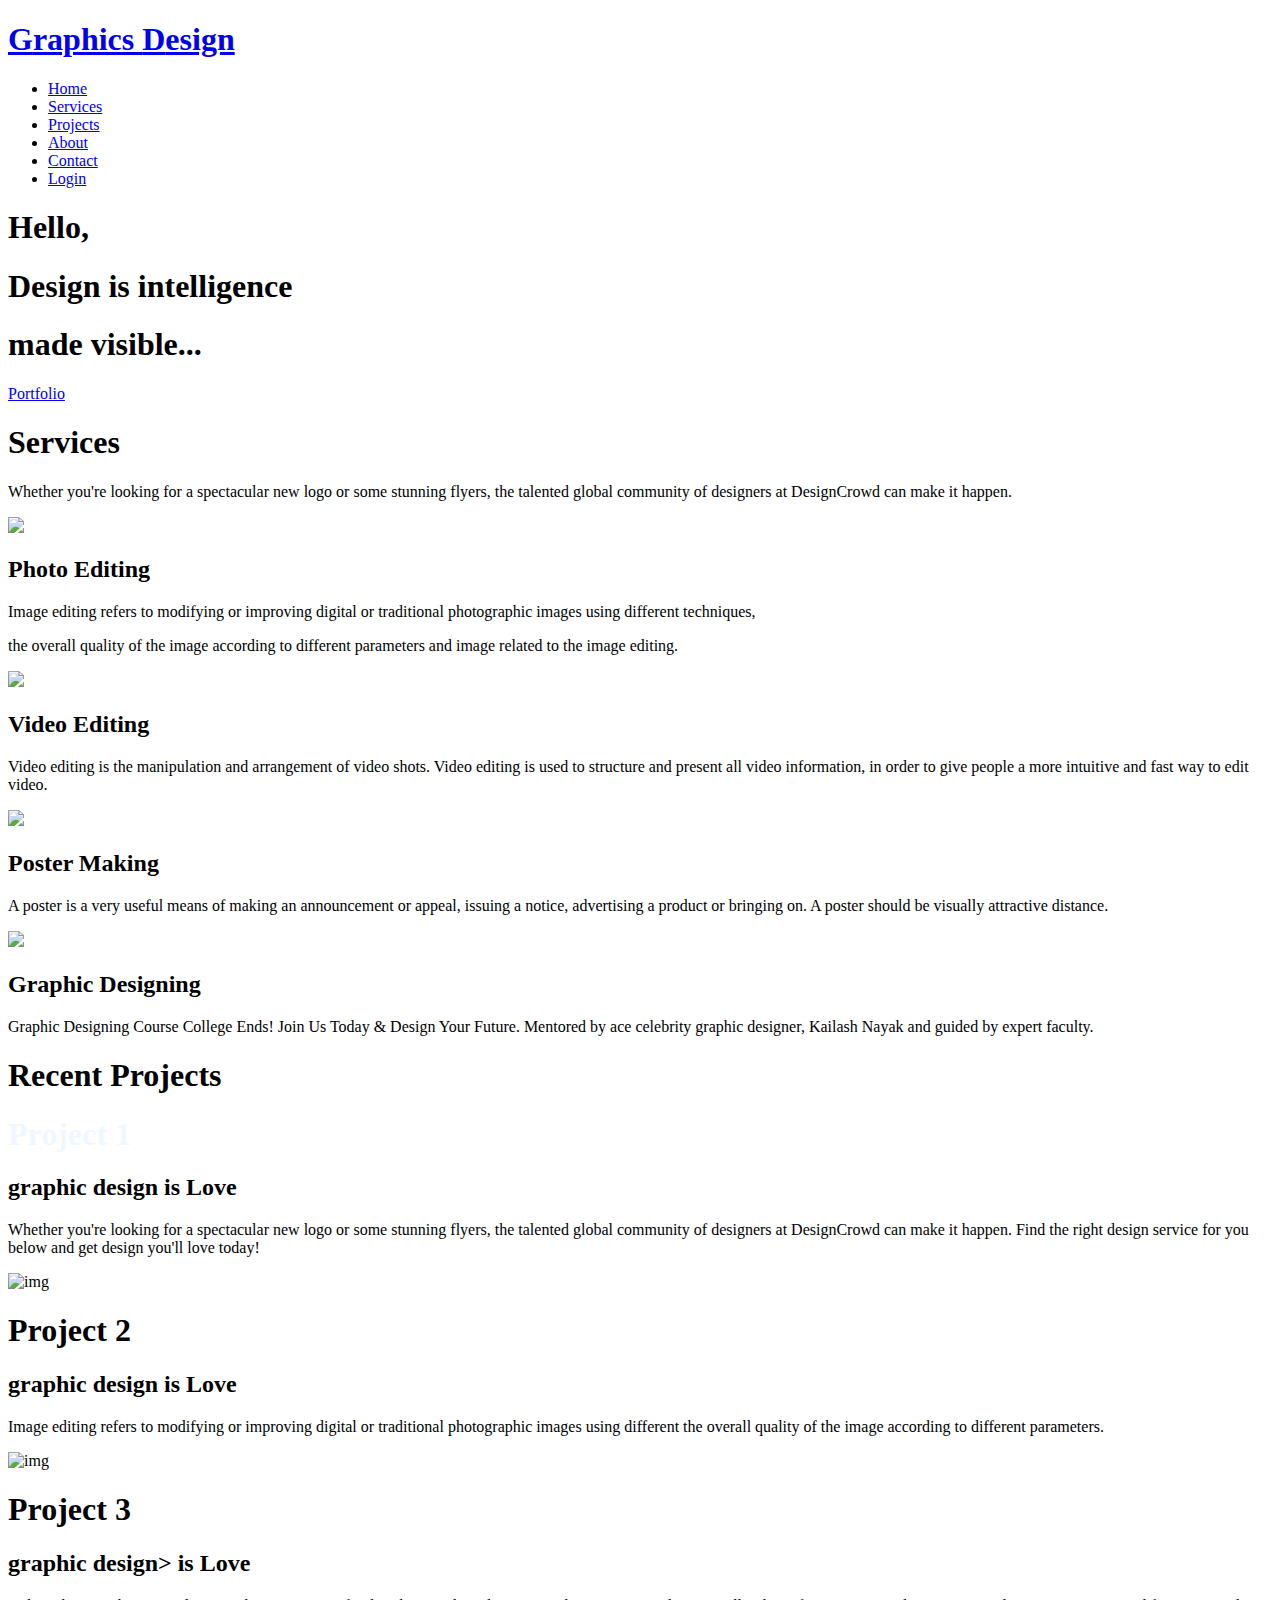
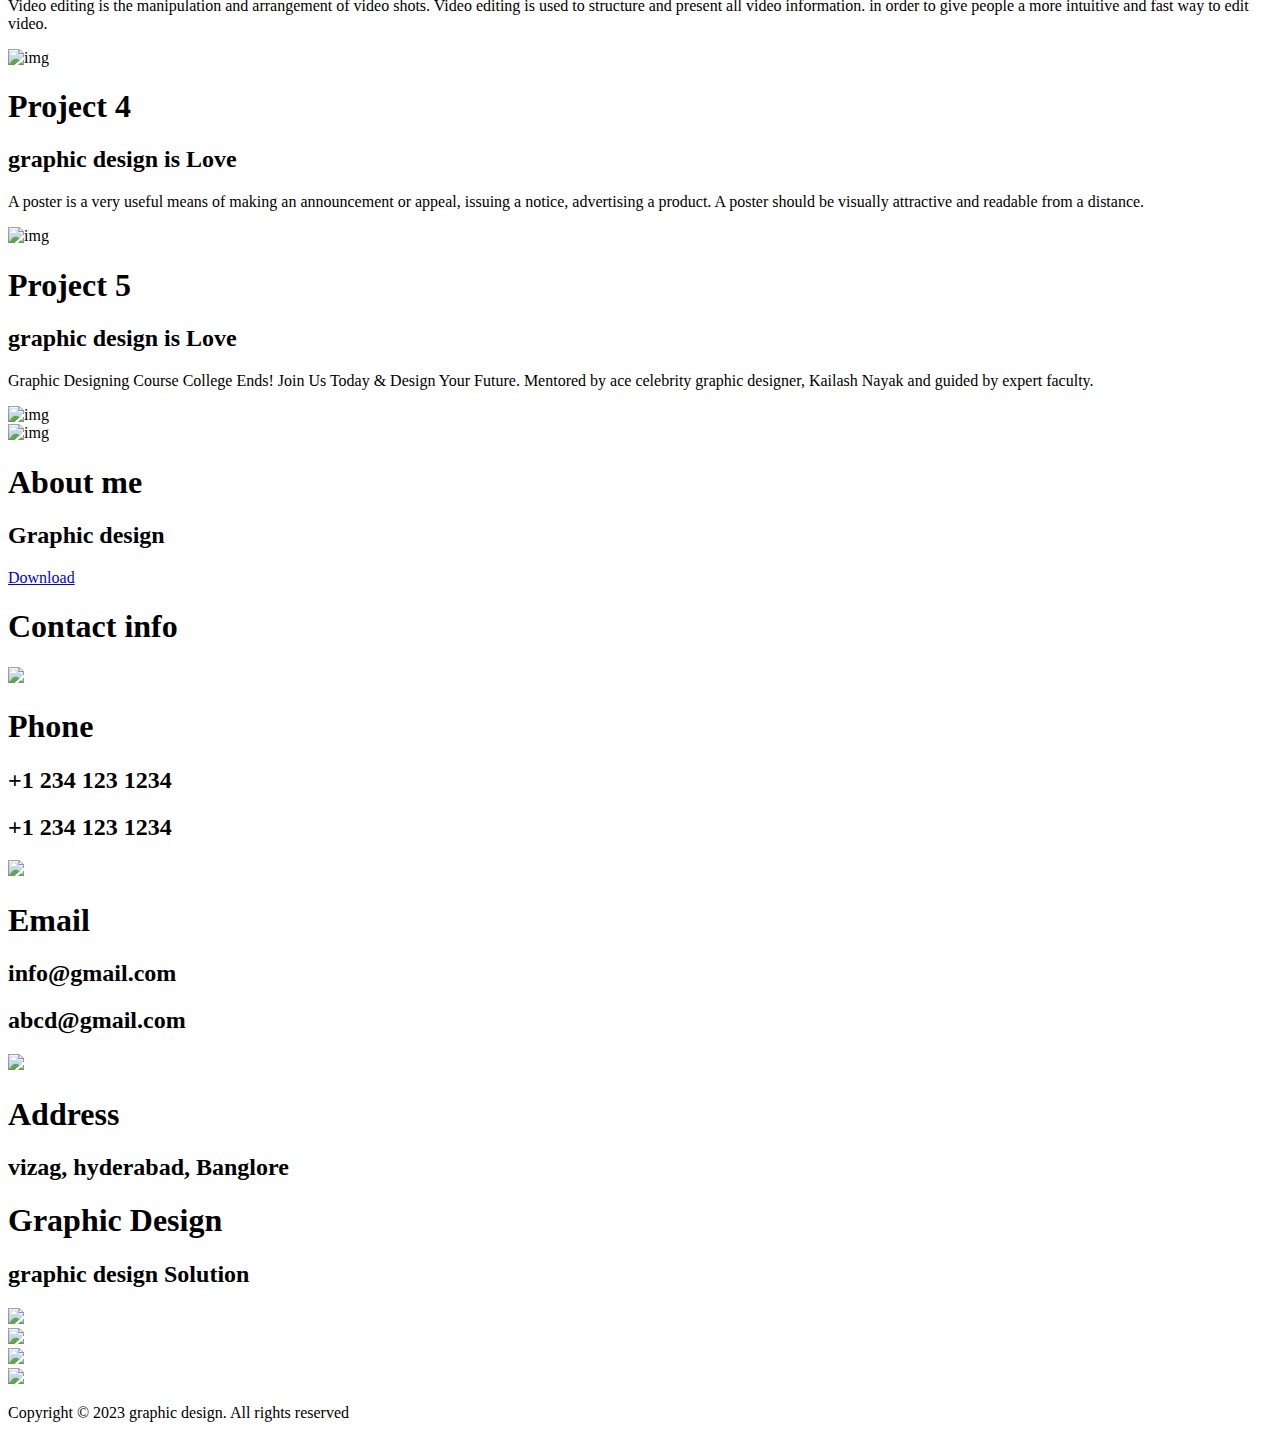
==== index.html @ f000d73b "graphic1" ====
<!DOCTYPE html>
<html lang="en">

<head>
  <meta charset="UTF-8">
  <meta name="viewport" content="width=device-width, initial-scale=1.0">
  <link rel="stylesheet" href="./CSS">
  <title>My Website</title>
</head>

<body>
  <!-- Header -->
  <section id="header">
    <div class="header container">
      <div class="nav-bar">
        <div class="brand">
          <a href="#hero">
            <h1><span>G</span>raphics <span>D</span>esign</h1>
          </a>
        </div>
        <div class="nav-list">
          <div class="hamburger">
            <div class="bar"></div>
          </div>
          <ul>
            <li><a href="#hero" data-after="Home">Home</a></li>
            <li><a href="#services" data-after="Service">Services</a></li>
            <li><a href="#projects" data-after="Projects">Projects</a></li>
            <li><a href="#about" data-after="About">About</a></li>
            <li><a href="#contact" data-after="Contact">Contact</a></li>
            <li><a href="./login.html">Login</a></li>
          </ul>
        </div>
      </div>
    </div>
  </section>
  <!-- End Header -->


  <!-- Hero Section  -->
  <section id="hero">
    <div class="hero container">
      <div>
        <h1>Hello, <span></span></h1>
        <h1>Design is intelligence <span></span></h1>
        <h1>made visible... <span></span></h1>
        <a href="#projects" type="button" class="cta">Portfolio</a>
      </div>
    </div>
  </section>
  <!-- End Hero Section  -->

  <!-- Service Section -->
  <section id="services">
    <div class="services container">
      <div class="service-top">
        <h1 class="section-title">Serv<span>i</span>ces</h1>
        <p>Whether you're looking for a spectacular new logo or some stunning flyers, the talented global
             community of designers at DesignCrowd can make it happen.</p>
      </div>
      <div class="service-bottom">
        <div class="service-item">
          <div class="icon"><img src="https://img.icons8.com/bubbles/100/000000/services.png" /></div>
          <h2>Photo Editing</h2>
          <p>Image editing refers to modifying or improving digital or traditional photographic images using different techniques,</p>
             the overall quality of the image according to different parameters and image related to the image editing.</p>
        </div>
        <div class="service-item">
          <div class="icon"><img src="https://img.icons8.com/bubbles/100/000000/services.png" /></div>
          <h2>Video Editing</h2>
          <p>Video editing is the manipulation and arrangement of video shots. Video editing is used to structure and present all video information,
             in order to give people a more intuitive and fast way to edit video.</p>
        </div> 
        <div class="service-item">
          <div class="icon"><img src="https://img.icons8.com/bubbles/100/000000/services.png" /></div>
          <h2>Poster Making</h2>
          <p> A poster is a very useful means of making an announcement or appeal, issuing a notice, advertising a product or bringing on.
             A poster should be visually attractive  distance.</p>
        </div>
        <div class="service-item">
          <div class="icon"><img src="https://img.icons8.com/bubbles/100/000000/services.png" /></div>
          <h2>Graphic Designing</h2>
          <p>Graphic Designing Course College Ends! Join Us Today & Design Your Future. Mentored by ace celebrity graphic designer,
             Kailash Nayak and guided by expert faculty.</p>
        </div>
      </div>
    </div>
  </section>
  <!-- End Service Section -->

  <!-- Projects Section -->
  <section id="projects">
    <div class="projects container">
      <div class="projects-header">
        <h1 class="section-title">Recent <span>Projects</span></h1>
      </div>
      <div class="all-projects">
        <div class="project-item">
          <div class="project-info">
            <h1><a href="./project.html" style="text-decoration: none; color: aliceblue;">Project 1</a></h1>
            <h2>graphic design is Love</h2>
            <p>Whether you're looking for a spectacular new logo or some stunning flyers, the talented global community of designers at DesignCrowd can make it happen. 
                Find the right design service for you below and get design you'll love today!</p>
          </div>
          <div class="project-img">
            <img src="https://i.pinimg.com/736x/f3/2d/a9/f32da9ca7253f26060e6af4049d6f63c.jpg" alt="img">
          </div>
        </div>
        <div class="project-item">
          <div class="project-info">
            <h1>Project 2</h1>
            <h2>graphic design is Love</h2>
            <p>Image editing refers to modifying or improving digital or traditional photographic images using different 
                the overall quality of the image according to different parameters.</p>
          </div>
          <div class="project-img">
            <img src="https://i.pinimg.com/564x/bd/15/55/bd15554527c9abcdea35c650906dcd1d.jpg" alt="img">
          </div>
        </div>
        <div class="project-item">
          <div class="project-info">
            <h1>Project 3</h1>
            <h2>graphic design> is Love</h2>
            <p>Video editing is the manipulation and arrangement of video shots. Video editing is used to structure and present all video information.
                in order to give people a more intuitive and fast way to edit video.</p>
          </div>
          <div class="project-img">
            <img src="https://i.pinimg.com/564x/39/ad/ad/39adadb7940c3af9cba44ef139702be0.jpg" alt="img">
          </div>
        </div>
        <div class="project-item">
          <div class="project-info">
            <h1>Project 4</h1>
            <h2>graphic design is Love</h2>
            <p>A poster is a very useful means of making an announcement or appeal, issuing a notice, advertising a product.
                A poster should be visually attractive and readable from a distance.</p>
          </div>
          <div class="project-img">
            <img src="https://i.pinimg.com/564x/53/0a/5e/530a5e1808d5a94fb13e5b2b4335e4da.jpg" alt="img">
          </div>
        </div>
        <div class="project-item">
          <div class="project-info">
            <h1>Project 5</h1>
            <h2>graphic design is Love</h2>
            <p>Graphic Designing Course College Ends! Join Us Today & Design Your Future. Mentored by ace celebrity graphic designer,
                Kailash Nayak and guided by expert faculty.</p>
          </div>
          <div class="project-img">
            <img src="https://i.pinimg.com/564x/0b/af/5b/0baf5b979e54d5ae1871879d16b2b805.jpg" alt="img">
          </div>
        </div>
      </div>
    </div>
  </section>
  <!-- End Projects Section -->

  <!-- About Section -->
  <section id="about">
    <div class="about container">
      <div class="col-left">
        <div class="about-img">
          <img src="https://i.pinimg.com/736x/b5/af/01/b5af015c8ce69297077a643cb29b62c4.jpg" alt="img">
        </div>
      </div>
      <div class="col-right">
        <h1 class="section-title">About <span>me</span></h1>
        <h2>Graphic design</h2>
        <p></p>
        <a href="#" class="cta">Download </a>
      </div>
    </div>
  </section>
  <!-- End About Section -->

  <!-- Contact Section -->
  <section id="contact">
    <div class="contact container">
      <div>
        <h1 class="section-title">Contact <span>info</span></h1>
      </div>
      <div class="contact-items">
        <div class="contact-item">
          <div class="icon"><img src="https://img.icons8.com/bubbles/100/000000/phone.png" /></div>
          <div class="contact-info">
            <h1>Phone</h1>
            <h2>+1 234 123 1234</h2>
            <h2>+1 234 123 1234</h2>
          </div>
        </div>
        <div class="contact-item">
          <div class="icon"><img src="https://img.icons8.com/bubbles/100/000000/new-post.png" /></div>
          <div class="contact-info">
            <h1>Email</h1>
            <h2>info@gmail.com</h2>
            <h2>abcd@gmail.com</h2>
          </div>
        </div>
        <div class="contact-item">
          <div class="icon"><img src="https://img.icons8.com/bubbles/100/000000/map-marker.png" /></div>
          <div class="contact-info">
            <h1>Address</h1>
            <h2>vizag, hyderabad, Banglore</h2>
          </div>
        </div>
      </div>
    </div>
  </section>
  <!-- End Contact Section -->

  <!-- Footer -->
  <section id="footer">
    <div class="footer container">
      <div class="brand">
        <h1><span>G</span>raphic <span>D</span>esign</h1>
      </div>
      <h2>graphic design Solution</h2>
      <div class="social-icon">
        <div class="social-item">
          <a href="#"><img src="https://img.icons8.com/bubbles/100/000000/facebook-new.png" /></a>
        </div>
        <div class="social-item">
          <a href="#"><img src="https://img.icons8.com/bubbles/100/000000/instagram-new.png" /></a>
        </div>
        <div class="social-item">
          <a href="#"><img src="https://img.icons8.com/bubbles/100/000000/twitter.png" /></a>
        </div>
        <div class="social-item">
          <a href="#"><img src="https://img.icons8.com/bubbles/100/000000/behance.png" /></a>
        </div>
      </div>
      <p>Copyright © 2023 graphic design. All rights reserved</p>
    </div>
  </section>
  <!-- End Footer -->
  <script src="./app.js"></script>
</body>

</html>
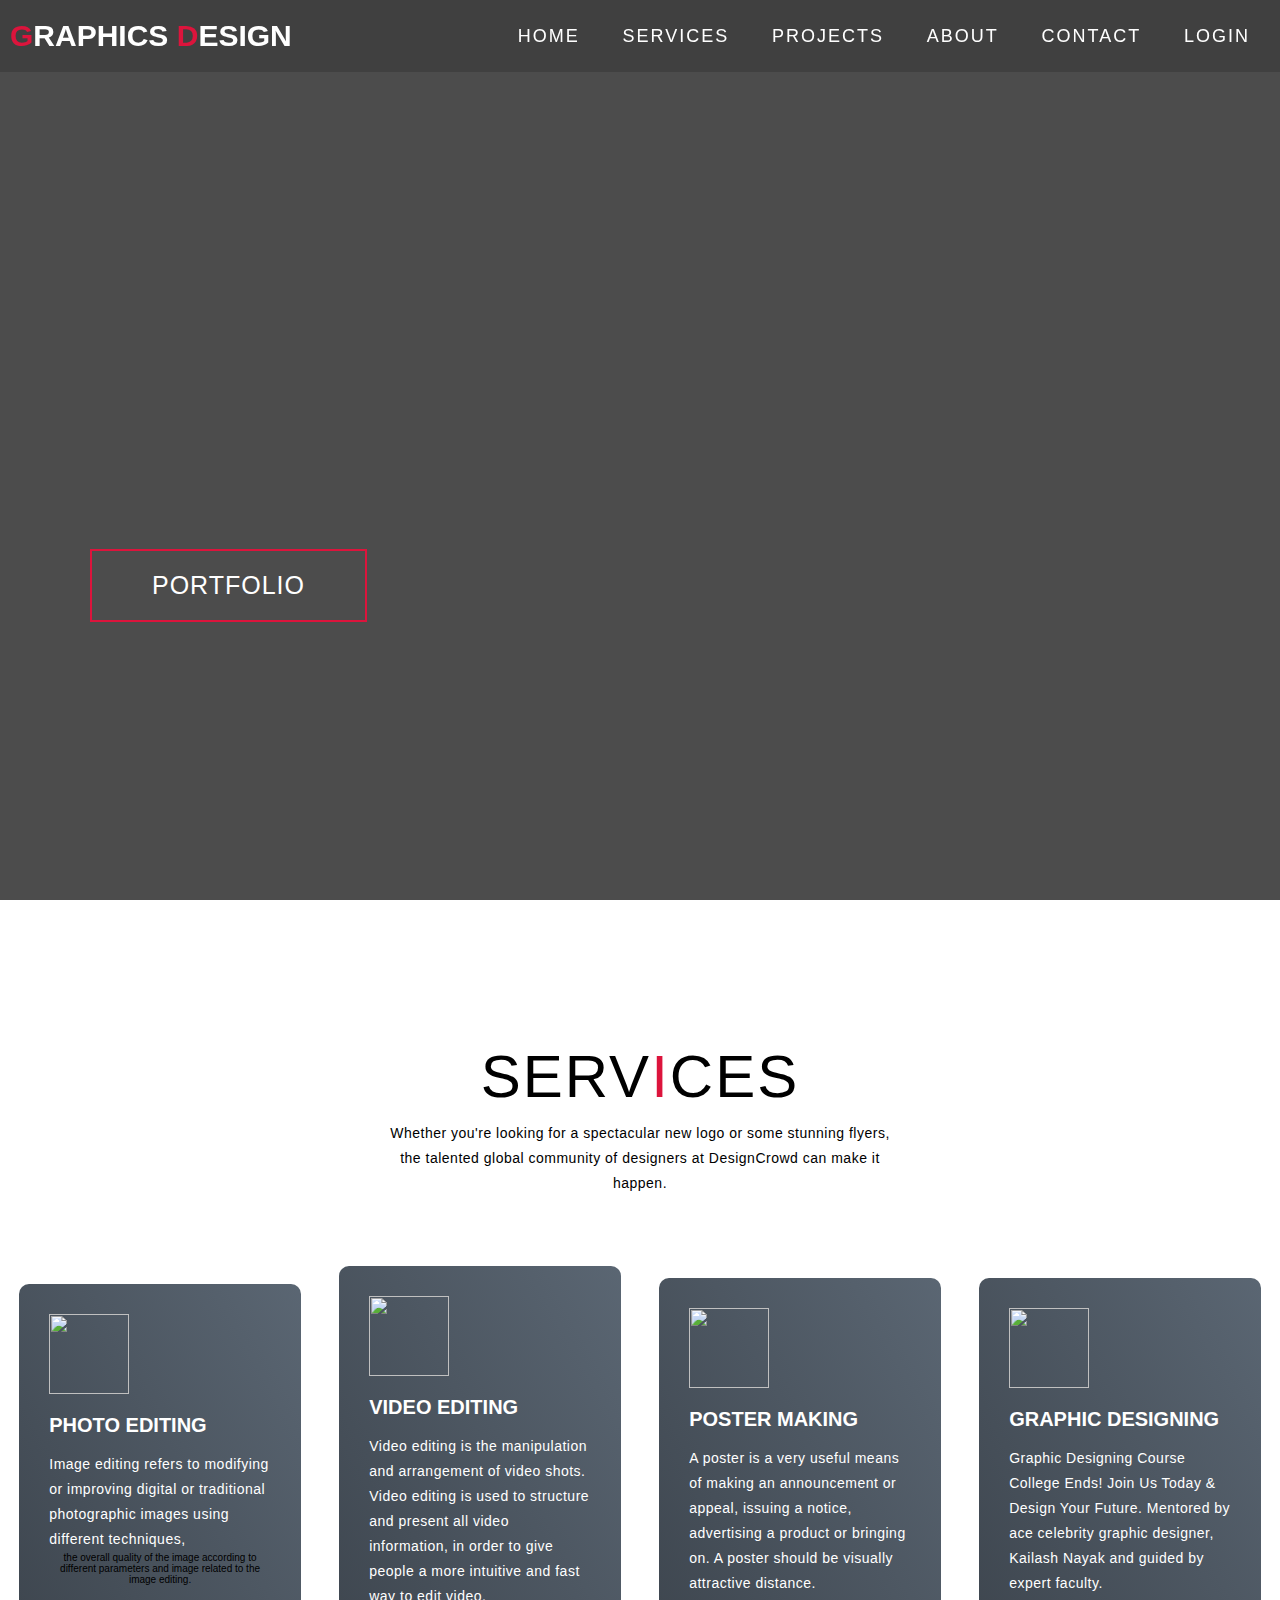
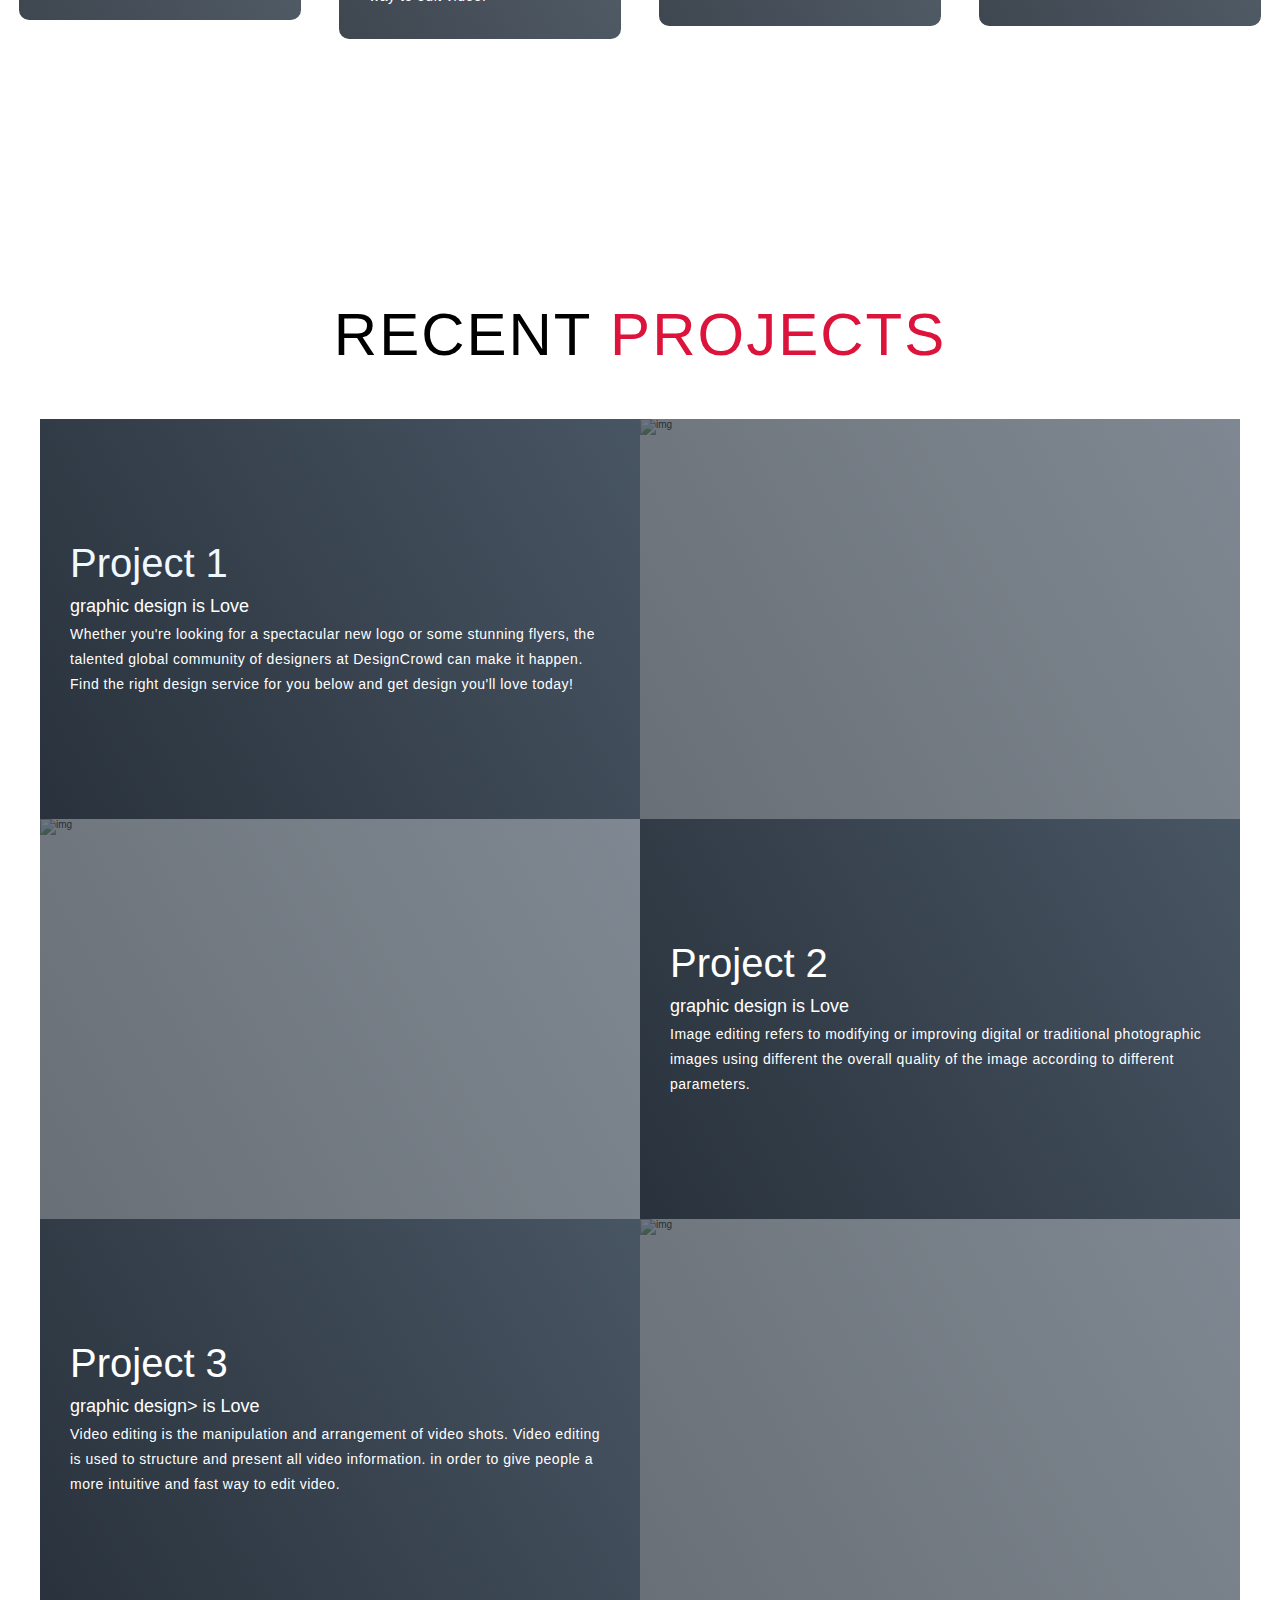
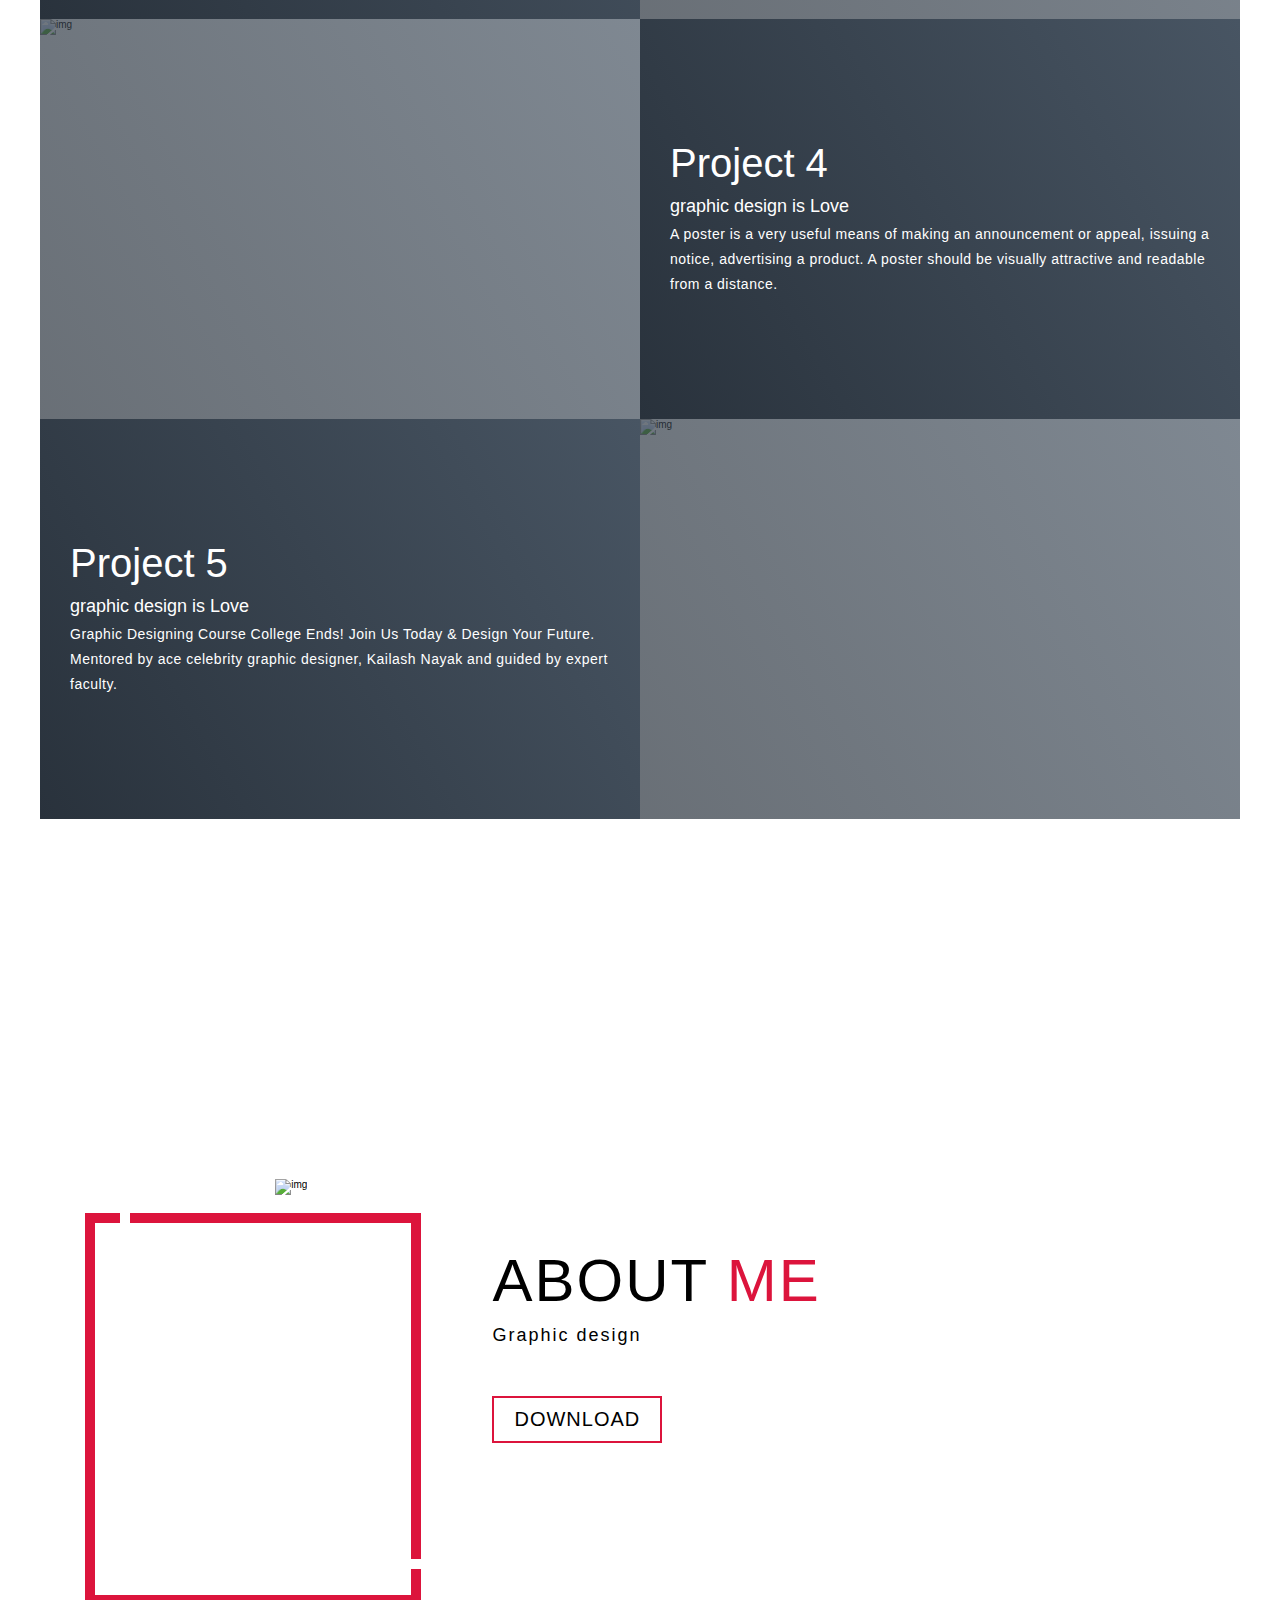
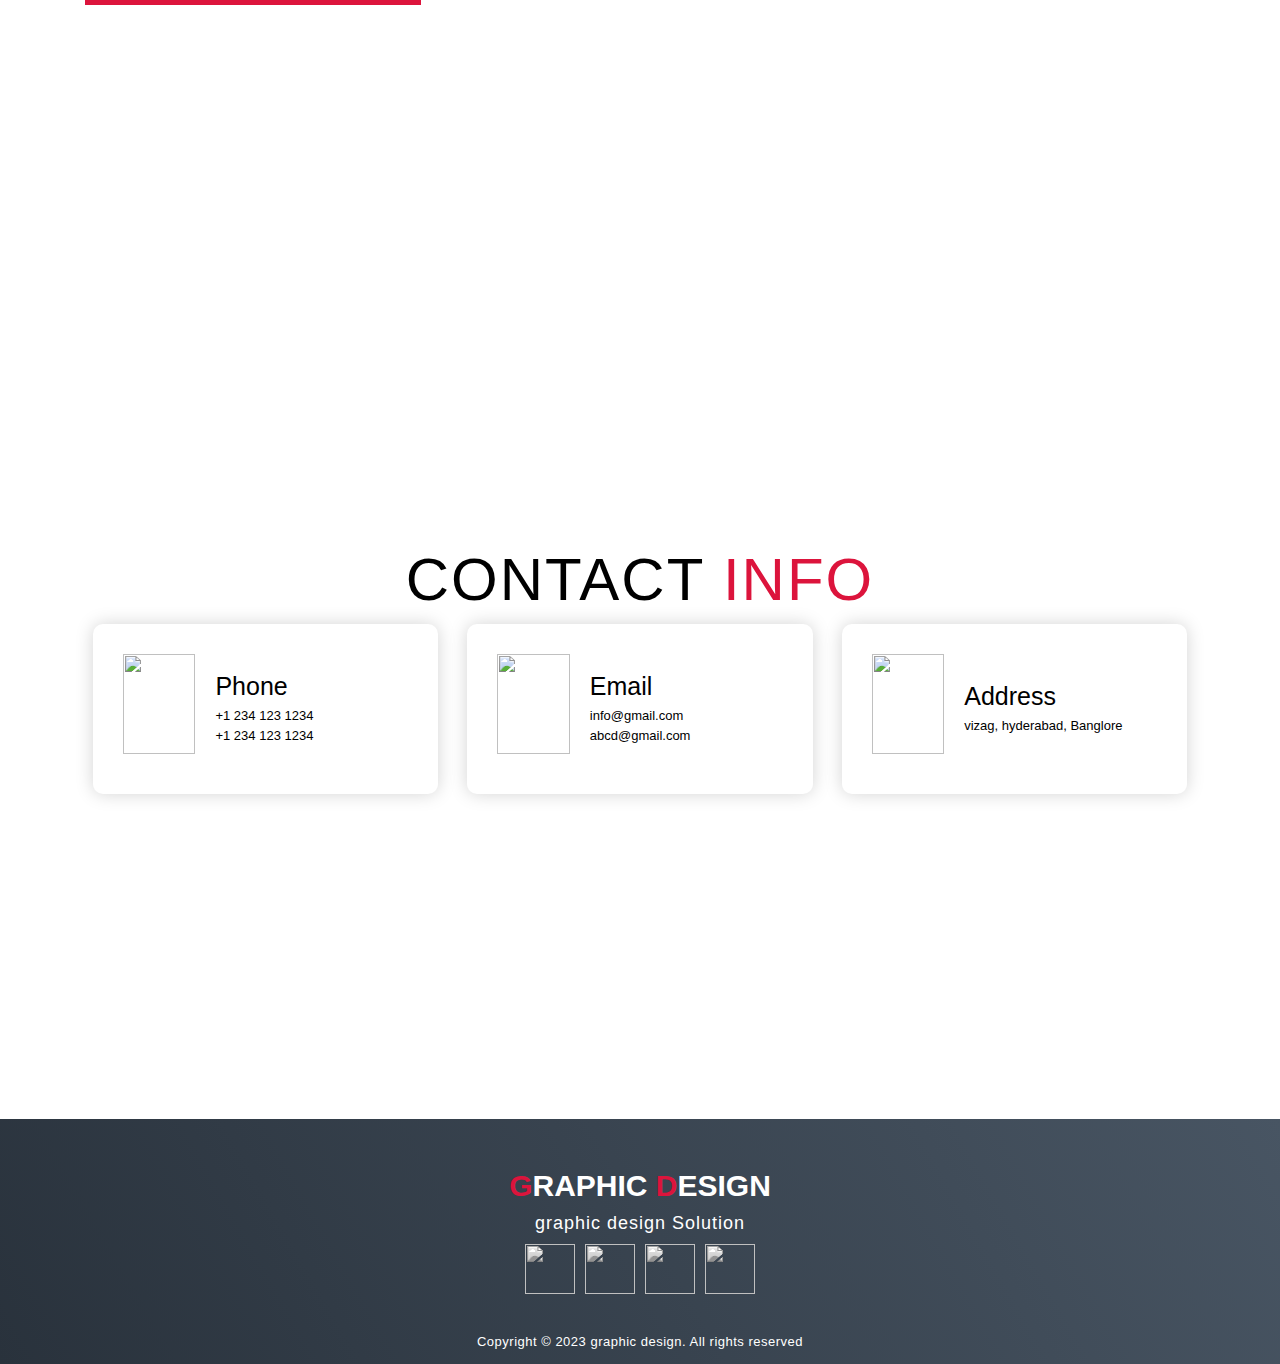
==== commit 992e99bd: "graphic2" ====
--- a/index.html
+++ b/index.html
@@ -4,7 +4,7 @@
 <head>
   <meta charset="UTF-8">
   <meta name="viewport" content="width=device-width, initial-scale=1.0">
-  <link rel="stylesheet" href="./CSS">
+  <link rel="stylesheet" href="./main.css">
   <title>My Website</title>
 </head>
 
--- a/main.css
+++ b/main.css
@@ -0,0 +1,701 @@
+* {
+	padding: 0;
+	margin: 0;
+	box-sizing: border-box;
+}
+html {
+	font-size: 10px;
+	font-family: 'Montserrat', sans-serif;
+	scroll-behavior: smooth;
+}
+a {
+	text-decoration: none;
+}
+.container {
+	min-height: 100vh;
+	width: 100%;
+	display: flex;
+	align-items: center;
+	justify-content: center;
+}
+img {
+	height: 100%;
+	width: 100%;
+	object-fit: cover;
+}
+p {
+	color: black;
+	font-size: 1.4rem;
+	margin-top: 5px;
+	line-height: 2.5rem;
+	font-weight: 300;
+	letter-spacing: 0.05rem;
+}
+.section-title {
+	font-size: 4rem;
+	font-weight: 300;
+	color: black;
+	margin-bottom: 10px;
+	text-transform: uppercase;
+	letter-spacing: 0.2rem;
+	text-align: center;
+}
+.section-title span {
+	color: crimson;
+}
+
+.cta {
+	display: inline-block;
+	padding: 10px 30px;
+	color: white;
+	background-color: transparent;
+	border: 2px solid crimson;
+	font-size: 2rem;
+	text-transform: uppercase;
+	letter-spacing: 0.1rem;
+	margin-top: 30px;
+	transition: 0.3s ease;
+	transition-property: background-color, color;
+}
+.cta:hover {
+	color: white;
+	background-color: crimson;
+}
+.brand h1 {
+	font-size: 3rem;
+	text-transform: uppercase;
+	color: white;
+}
+.brand h1 span {
+	color: crimson;
+}
+
+/* Header section */
+#header {
+	position: fixed;
+	z-index: 1000;
+	left: 0;
+	top: 0;
+	width: 100vw;
+	height: auto;
+}
+#header .header {
+	min-height: 8vh;
+	background-color: rgba(31, 30, 30, 0.24);
+	transition: 0.3s ease background-color;
+}
+#header .nav-bar {
+	display: flex;
+	align-items: center;
+	justify-content: space-between;
+	width: 100%;
+	height: 100%;
+	max-width: 1300px;
+	padding: 0 10px;
+}
+#header .nav-list ul {
+	list-style: none;
+	position: absolute;
+	background-color: rgb(31, 30, 30);
+	width: 100vw;
+	height: 100vh;
+	left: 100%;
+	top: 0;
+	display: flex;
+	flex-direction: column;
+	justify-content: center;
+	align-items: center;
+	z-index: 1;
+	overflow-x: hidden;
+	transition: 0.5s ease left;
+}
+#header .nav-list ul.active {
+	left: 0%;
+}
+#header .nav-list ul a {
+	font-size: 2.5rem;
+	font-weight: 500;
+	letter-spacing: 0.2rem;
+	text-decoration: none;
+	color: white;
+	text-transform: uppercase;
+	padding: 20px;
+	display: block;
+}
+#header .nav-list ul a::after {
+	content: attr(data-after);
+	position: absolute;
+	top: 50%;
+	left: 50%;
+	transform: translate(-50%, -50%) scale(0);
+	color: rgba(240, 248, 255, 0.021);
+	font-size: 13rem;
+	letter-spacing: 50px;
+	z-index: -1;
+	transition: 0.3s ease letter-spacing;
+}
+#header .nav-list ul li:hover a::after {
+	transform: translate(-50%, -50%) scale(1);
+	letter-spacing: initial;
+}
+#header .nav-list ul li:hover a {
+	color: crimson;
+}
+#header .hamburger {
+	height: 60px;
+	width: 60px;
+	display: inline-block;
+	border: 3px solid white;
+	border-radius: 50%;
+	position: relative;
+	display: flex;
+	align-items: center;
+	justify-content: center;
+	z-index: 100;
+	cursor: pointer;
+	transform: scale(0.8);
+	margin-right: 20px;
+}
+#header .hamburger:after {
+	position: absolute;
+	content: '';
+	height: 100%;
+	width: 100%;
+	border-radius: 50%;
+	border: 3px solid white;
+	animation: hamburger_puls 1s ease infinite;
+}
+#header .hamburger .bar {
+	height: 2px;
+	width: 30px;
+	position: relative;
+	background-color: white;
+	z-index: -1;
+}
+#header .hamburger .bar::after,
+#header .hamburger .bar::before {
+	content: '';
+	position: absolute;
+	height: 100%;
+	width: 100%;
+	left: 0;
+	background-color: white;
+	transition: 0.3s ease;
+	transition-property: top, bottom;
+}
+#header .hamburger .bar::after {
+	top: 8px;
+}
+#header .hamburger .bar::before {
+	bottom: 8px;
+}
+#header .hamburger.active .bar::before {
+	bottom: 0;
+}
+#header .hamburger.active .bar::after {
+	top: 0;
+}
+/* End Header section */
+
+/* Hero Section */
+#hero {
+	background-image: url(./img/hero-bg.png);
+	background-size: cover;
+	background-position: top center;
+	position: relative;
+	z-index: 1;
+}
+#hero::after {
+	content: '';
+	position: absolute;
+	left: 0;
+	top: 0;
+	height: 100%;
+	width: 100%;
+	background-color: black;
+	opacity: 0.7;
+	z-index: -1;
+}
+#hero .hero {
+	max-width: 1200px;
+	margin: 0 auto;
+	padding: 0 50px;
+	justify-content: flex-start;
+}
+#hero h1 {
+	display: block;
+	width: fit-content;
+	font-size: 4rem;
+	position: relative;
+	color: transparent;
+	animation: text_reveal 0.5s ease forwards;
+	animation-delay: 1s;
+}
+#hero h1:nth-child(1) {
+	animation-delay: 1s;
+}
+#hero h1:nth-child(2) {
+	animation-delay: 2s;
+}
+#hero h1:nth-child(3) {
+	animation: text_reveal_name 0.5s ease forwards;
+	animation-delay: 3s;
+}
+#hero h1 span {
+	position: absolute;
+	top: 0;
+	left: 0;
+	height: 100%;
+	width: 0;
+	background-color: crimson;
+	animation: text_reveal_box 1s ease;
+	animation-delay: 0.5s;
+}
+#hero h1:nth-child(1) span {
+	animation-delay: 0.5s;
+}
+#hero h1:nth-child(2) span {
+	animation-delay: 1.5s;
+}
+#hero h1:nth-child(3) span {
+	animation-delay: 2.5s;
+}
+
+/* End Hero Section */
+
+/* Services Section */
+#services .services {
+	flex-direction: column;
+	text-align: center;
+	max-width: 1500px;
+	margin: 0 auto;
+	padding: 100px 0;
+}
+#services .service-top {
+	max-width: 500px;
+	margin: 0 auto;
+}
+#services .service-bottom {
+	display: flex;
+	align-items: center;
+	justify-content: center;
+	flex-wrap: wrap;
+	margin-top: 50px;
+}
+#services .service-item {
+	flex-basis: 80%;
+	display: flex;
+	align-items: flex-start;
+	justify-content: center;
+	flex-direction: column;
+	padding: 30px;
+	border-radius: 10px;
+	background-image: url(./img/img-1.png);
+	background-size: cover;
+	margin: 10px 5%;
+	position: relative;
+	z-index: 1;
+	overflow: hidden;
+}
+#services .service-item::after {
+	content: '';
+	position: absolute;
+	left: 0;
+	top: 0;
+	height: 100%;
+	width: 100%;
+	background-image: linear-gradient(60deg, #29323c 0%, #485563 100%);
+	opacity: 0.9;
+	z-index: -1;
+}
+#services .service-bottom .icon {
+	height: 80px;
+	width: 80px;
+	margin-bottom: 20px;
+}
+#services .service-item h2 {
+	font-size: 2rem;
+	color: white;
+	margin-bottom: 10px;
+	text-transform: uppercase;
+}
+#services .service-item p {
+	color: white;
+	text-align: left;
+}
+/* End Services Section */
+
+/* Projects section */
+#projects .projects {
+	flex-direction: column;
+	max-width: 1200px;
+	margin: 0 auto;
+	padding: 100px 0;
+}
+#projects .projects-header h1 {
+	margin-bottom: 50px;
+}
+#projects .all-projects {
+	display: flex;
+	align-items: center;
+	justify-content: center;
+	flex-direction: column;
+}
+#projects .project-item {
+	display: flex;
+	align-items: center;
+	justify-content: center;
+	flex-direction: column;
+	width: 80%;
+	margin: 20px auto;
+	overflow: hidden;
+	border-radius: 10px;
+}
+#projects .project-info {
+	padding: 30px;
+	flex-basis: 50%;
+	height: 100%;
+	display: flex;
+	align-items: flex-start;
+	justify-content: center;
+	flex-direction: column;
+	background-image: linear-gradient(60deg, #29323c 0%, #485563 100%);
+	color: white;
+}
+#projects .project-info h1 {
+	font-size: 4rem;
+	font-weight: 500;
+}
+#projects .project-info h2 {
+	font-size: 1.8rem;
+	font-weight: 500;
+	margin-top: 10px;
+}
+#projects .project-info p {
+	color: white;
+}
+#projects .project-img {
+	flex-basis: 50%;
+	height: 300px;
+	overflow: hidden;
+	position: relative;
+}
+#projects .project-img:after {
+	content: '';
+	position: absolute;
+	left: 0;
+	top: 0;
+	height: 100%;
+	width: 100%;
+	background-image: linear-gradient(60deg, #29323c 0%, #485563 100%);
+	opacity: 0.7;
+}
+#projects .project-img img {
+	transition: 0.3s ease transform;
+}
+#projects .project-item:hover .project-img img {
+	transform: scale(1.1);
+}
+/* End Projects section */
+
+/* About Section */
+#about .about {
+	flex-direction: column-reverse;
+	text-align: center;
+	max-width: 1200px;
+	margin: 0 auto;
+	padding: 100px 20px;
+}
+#about .col-left {
+	width: 250px;
+	height: 360px;
+}
+#about .col-right {
+	width: 100%;
+}
+#about .col-right h2 {
+	font-size: 1.8rem;
+	font-weight: 500;
+	letter-spacing: 0.2rem;
+	margin-bottom: 10px;
+}
+#about .col-right p {
+	margin-bottom: 20px;
+}
+#about .col-right .cta {
+	color: black;
+	margin-bottom: 50px;
+	padding: 10px 20px;
+	font-size: 2rem;
+}
+#about .col-left .about-img {
+	height: 100%;
+	width: 100%;
+	position: relative;
+	border: 10px solid white;
+}
+#about .col-left .about-img::after {
+	content: '';
+	position: absolute;
+	left: -33px;
+	top: 19px;
+	height: 98%;
+	width: 98%;
+	border: 7px solid crimson;
+	z-index: -1;
+}
+/* End About Section */
+
+/* contact Section */
+#contact .contact {
+	flex-direction: column;
+	max-width: 1200px;
+	margin: 0 auto;
+	width: 90%;
+}
+#contact .contact-items {
+	/* max-width: 400px; */
+	width: 100%;
+}
+#contact .contact-item {
+	width: 80%;
+	padding: 20px;
+	text-align: center;
+	border-radius: 10px;
+	padding: 30px;
+	margin: 30px;
+	display: flex;
+	justify-content: center;
+	align-items: center;
+	flex-direction: column;
+	box-shadow: 0px 0px 18px 0 #0000002c;
+	transition: 0.3s ease box-shadow;
+}
+#contact .contact-item:hover {
+	box-shadow: 0px 0px 5px 0 #0000002c;
+}
+#contact .icon {
+	width: 70px;
+	margin: 0 auto;
+	margin-bottom: 10px;
+}
+#contact .contact-info h1 {
+	font-size: 2.5rem;
+	font-weight: 500;
+	margin-bottom: 5px;
+}
+#contact .contact-info h2 {
+	font-size: 1.3rem;
+	line-height: 2rem;
+	font-weight: 500;
+}
+/*End contact Section */
+
+/* Footer */
+#footer {
+	background-image: linear-gradient(60deg, #29323c 0%, #485563 100%);
+}
+#footer .footer {
+	min-height: 200px;
+	flex-direction: column;
+	padding-top: 50px;
+	padding-bottom: 10px;
+}
+#footer h2 {
+	color: white;
+	font-weight: 500;
+	font-size: 1.8rem;
+	letter-spacing: 0.1rem;
+	margin-top: 10px;
+	margin-bottom: 10px;
+}
+#footer .social-icon {
+	display: flex;
+	margin-bottom: 30px;
+}
+#footer .social-item {
+	height: 50px;
+	width: 50px;
+	margin: 0 5px;
+}
+#footer .social-item img {
+	filter: grayscale(1);
+	transition: 0.3s ease filter;
+}
+#footer .social-item:hover img {
+	filter: grayscale(0);
+}
+#footer p {
+	color: white;
+	font-size: 1.3rem;
+}
+/* End Footer */
+
+/* Keyframes */
+@keyframes hamburger_puls {
+	0% {
+		opacity: 1;
+		transform: scale(1);
+	}
+	100% {
+		opacity: 0;
+		transform: scale(1.4);
+	}
+}
+@keyframes text_reveal_box {
+	50% {
+		width: 100%;
+		left: 0;
+	}
+	100% {
+		width: 0;
+		left: 100%;
+	}
+}
+@keyframes text_reveal {
+	100% {
+		color: white;
+	}
+}
+@keyframes text_reveal_name {
+	100% {
+		color: crimson;
+		font-weight: 500;
+	}
+}
+/* End Keyframes */
+
+/* Media Query For Tablet */
+@media only screen and (min-width: 768px) {
+	.cta {
+		font-size: 2.5rem;
+		padding: 20px 60px;
+	}
+	h1.section-title {
+		font-size: 6rem;
+	}
+
+	/* Hero */
+	#hero h1 {
+		font-size: 7rem;
+	}
+	/* End Hero */
+
+	/* Services Section */
+	#services .service-bottom .service-item {
+		flex-basis: 45%;
+		margin: 2.5%;
+	}
+	/* End Services Section */
+
+	/* Project */
+	#projects .project-item {
+		flex-direction: row;
+	}
+	#projects .project-item:nth-child(even) {
+		flex-direction: row-reverse;
+	}
+	#projects .project-item {
+		height: 400px;
+		margin: 0;
+		width: 100%;
+		border-radius: 0;
+	}
+	#projects .all-projects .project-info {
+		height: 100%;
+	}
+	#projects .all-projects .project-img {
+		height: 100%;
+	}
+	/* End Project */
+
+	/* About */
+	#about .about {
+		flex-direction: row;
+	}
+	#about .col-left {
+		width: 600px;
+		height: 400px;
+		padding-left: 60px;
+	}
+	#about .about .col-left .about-img::after {
+		left: -45px;
+		top: 34px;
+		height: 98%;
+		width: 98%;
+		border: 10px solid crimson;
+	}
+	#about .col-right {
+		text-align: left;
+		padding: 30px;
+	}
+	#about .col-right h1 {
+		text-align: left;
+	}
+	/* End About */
+
+	/* contact  */
+	#contact .contact {
+		flex-direction: column;
+		padding: 100px 0;
+		align-items: center;
+		justify-content: center;
+		min-width: 20vh;
+	}
+	#contact .contact-items {
+		width: 100%;
+		display: flex;
+		flex-direction: row;
+		justify-content: space-evenly;
+		margin: 0;
+	}
+	#contact .contact-item {
+		width: 30%;
+		margin: 0;
+		flex-direction: row;
+	}
+	#contact .contact-item .icon {
+		height: 100px;
+		width: 100px;
+	}
+	#contact .contact-item .icon img {
+		object-fit: contain;
+	}
+	#contact .contact-item .contact-info {
+		width: 100%;
+		text-align: left;
+		padding-left: 20px;
+	}
+	/* End contact  */
+}
+/* End Media Query For Tablet */
+
+/* Media Query For Desktop */
+@media only screen and (min-width: 1200px) {
+	/* header */
+	#header .hamburger {
+		display: none;
+	}
+	#header .nav-list ul {
+		position: initial;
+		display: block;
+		height: auto;
+		width: fit-content;
+		background-color: transparent;
+	}
+	#header .nav-list ul li {
+		display: inline-block;
+	}
+	#header .nav-list ul li a {
+		font-size: 1.8rem;
+	}
+	#header .nav-list ul a:after {
+		display: none;
+	}
+	/* End header */
+
+	#services .service-bottom .service-item {
+		flex-basis: 22%;
+		margin: 1.5%;
+	}
+}